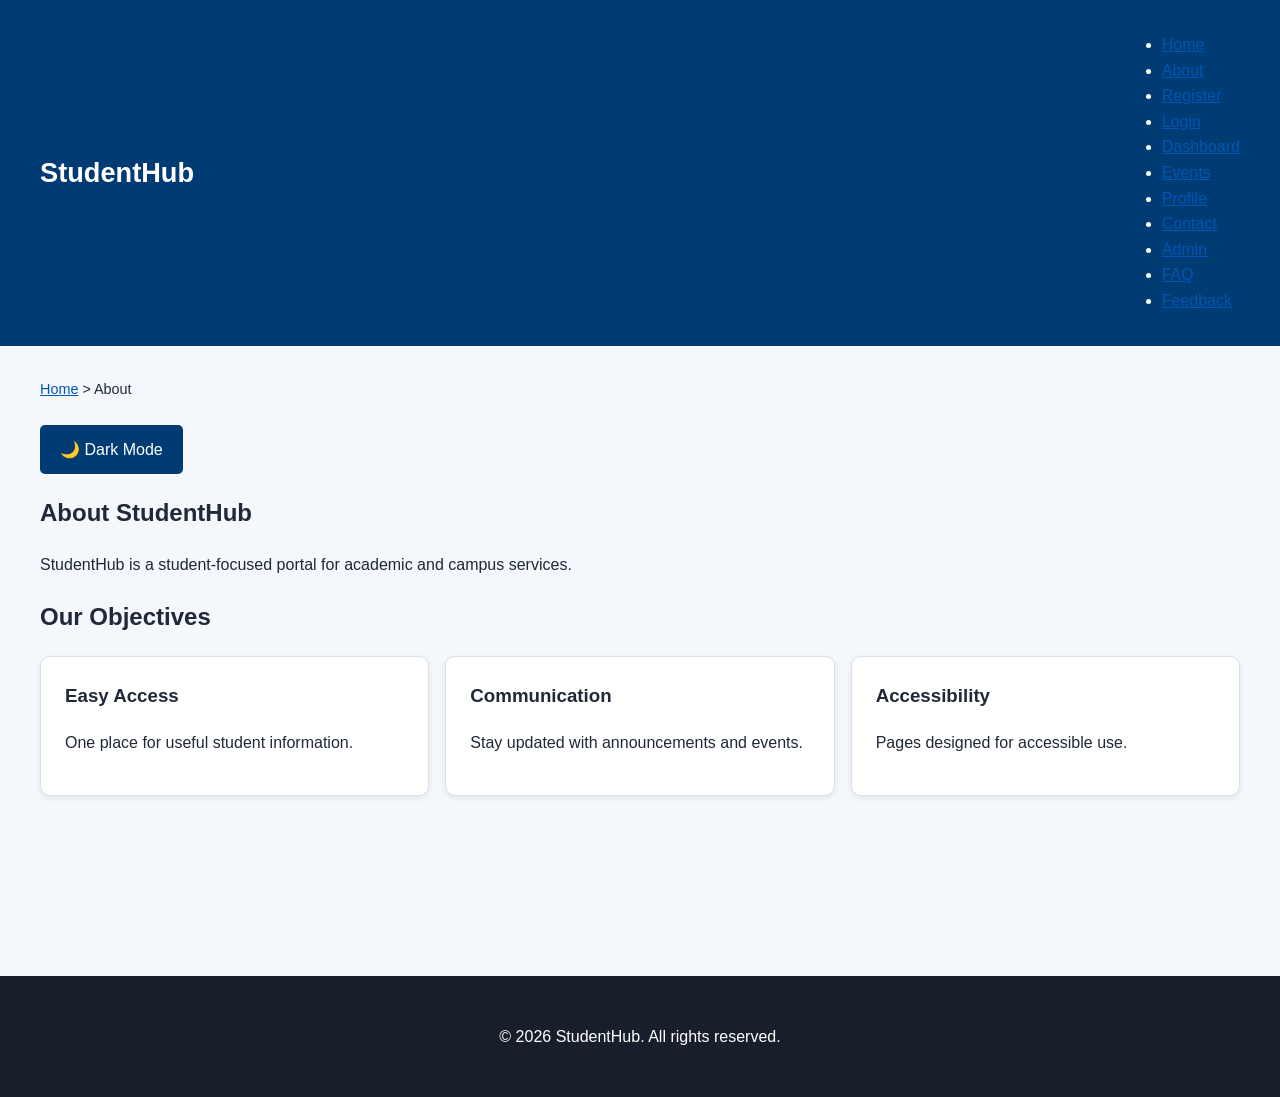
==== about.html @ 9e4a319e "First commit" ====
<!DOCTYPE html>
<html lang="en">
<head>
<meta charset="UTF-8">
<meta name="viewport" content="width=device-width, initial-scale=1.0">
<meta name="description" content="StudentHub About page">
<title>StudentHub - About</title>
<link rel="stylesheet" href="css/style.css">
</head>
<body>
<a class="skip-link" href="#main-content">Skip to main content</a>
<header class="site-header">
<div class="header-container">
<a class="logo" href="index.html">StudentHub</a>
<button id="menu-button" class="menu-button" type="button" aria-expanded="false" aria-controls="main-navigation">☰ Menu</button>
<nav id="main-navigation" class="main-navigation" aria-label="Main navigation"><ul><li><a href="index.html" >Home</a></li><li><a href="about.html" aria-current="page">About</a></li><li><a href="register.html" >Register</a></li><li><a href="login.html" >Login</a></li><li><a href="dashboard.html" >Dashboard</a></li><li><a href="events.html" >Events</a></li><li><a href="profile.html" >Profile</a></li><li><a href="contact.html" >Contact</a></li><li><a href="admin.html" >Admin</a></li><li><a href="faq.html" >FAQ</a></li><li><a href="feedback.html" >Feedback</a></li></ul></nav>
</div>
</header>
<main id="main-content">
<div class="breadcrumb"><a href="index.html">Home</a> &gt; About</div>
<button id="theme-button" class="theme-button" type="button">🌙 Dark Mode</button>
<section><h2>About StudentHub</h2><p>StudentHub is a student-focused portal for academic and campus services.</p></section><section><h2>Our Objectives</h2><div class="card-grid"><article class="card"><h3>Easy Access</h3><p>One place for useful student information.</p></article><article class="card"><h3>Communication</h3><p>Stay updated with announcements and events.</p></article><article class="card"><h3>Accessibility</h3><p>Pages designed for accessible use.</p></article></div></section>
</main>
<footer><p>&copy; 2026 StudentHub. All rights reserved.</p></footer>
<script src="js/script.js"></script>
</body>
</html>
---- css/style.css ----
*{box-sizing:border-box}html{scroll-behavior:smooth}body{margin:0;font-family:Arial,Helvetica,sans-serif;line-height:1.6;background:#f4f7fb;color:#1f2937}a{color:#0056b3}button,input,select,textarea{font:inherit}.skip-link{position:absolute;left:-9999px;top:10px}.skip-link:focus{left:10px;z-index:1000;background:#fff;color:#000;padding:10px}.site-header{background:#003b73;color:#fff;padding:1rem}.header-container{max-width:1200px;margin:auto;display:flex;flex-direction:column;gap:1rem}.logo{color:#fff;text-decoration:none;font-size:1.7rem;font-weight:bold}.main-nav ul{list-style:none;margin:0;padding:0;display:flex;flex-direction:column;gap:.3rem}.main-nav a{display:block;padding:.6rem .8rem;color:#fff;text-decoration:none;border-radius:5px}.main-nav a:hover,.main-nav a:focus,.main-nav a[aria-current=page]{background:#0059a9}main{width:min(100% - 2rem,1200px);margin:auto;padding:2rem 0;min-height:70vh}.breadcrumb{margin-bottom:1.5rem;font-size:.9rem}.hero{padding:2rem 1rem;text-align:center;background:#e8f2ff;border-radius:12px;margin-bottom:2rem}.hero h1{margin-top:0;font-size:clamp(2rem,6vw,3.5rem)}.card-grid{display:grid;grid-template-columns:1fr;gap:1rem}.card{background:#fff;padding:1.5rem;border:1px solid #d9e1ea;border-radius:10px;box-shadow:0 2px 6px rgba(0,0,0,.08)}.card h3{margin-top:0}.form-container{max-width:650px;margin:auto;background:#fff;padding:1.5rem;border-radius:10px}label{display:block;margin-top:1rem;font-weight:bold}input,select,textarea{width:100%;padding:.75rem;margin-top:.35rem;border:1px solid #9ca3af;border-radius:5px}input:focus,select:focus,textarea:focus{outline:3px solid #99c7ff;border-color:#0056b3}button{margin-top:1rem;padding:.75rem 1.25rem;border:none;border-radius:5px;background:#003b73;color:#fff;cursor:pointer}button:hover,button:focus{background:#0059a9}.notification{padding:1rem;margin-bottom:1rem;background:#fff3cd;border-left:5px solid #ffc107}footer{background:#17202a;color:#fff;text-align:center;padding:2rem 1rem}.menu-button{display:block}.main-navigation{display:none}.main-navigation.menu-open{display:block}.theme-button{margin-top:0}.faq-item{margin-bottom:1rem;border:1px solid #ddd;border-radius:6px;overflow:hidden}.faq-question{width:100%;margin:0;text-align:left;border-radius:0}.faq-answer{padding:1rem;background:#fff}.modal{position:fixed;inset:0;display:grid;place-items:center;padding:1rem;background:rgba(0,0,0,.65);z-index:2000}.modal-content{width:min(100%,500px);background:#fff;color:#222;padding:2rem;border-radius:10px;position:relative}.modal-close{position:absolute;top:.5rem;right:.5rem;margin:0}.slide{padding:2rem;background:#fff;border:1px solid #ddd;border-radius:10px}.slider-controls{display:flex;justify-content:center;gap:1rem}@media(min-width:600px){.header-container{flex-direction:row;justify-content:space-between;align-items:center}.main-nav ul{flex-direction:row;flex-wrap:wrap}.card-grid{grid-template-columns:repeat(2,1fr)}}@media(min-width:768px){.menu-button{display:none}.main-navigation{display:block}}@media(min-width:992px){.card-grid{grid-template-columns:repeat(3,1fr)}.hero{padding:4rem 2rem}}@media(prefers-reduced-motion:reduce){html{scroll-behavior:auto}}body.dark-theme{background:#121212;color:#f5f5f5}body.dark-theme .card,body.dark-theme .form-container{background:#1f1f1f;border-color:#444}body.dark-theme a{color:#7db7ff}body.dark-theme .faq-answer,body.dark-theme .slide{background:#1f1f1f;border-color:#444}
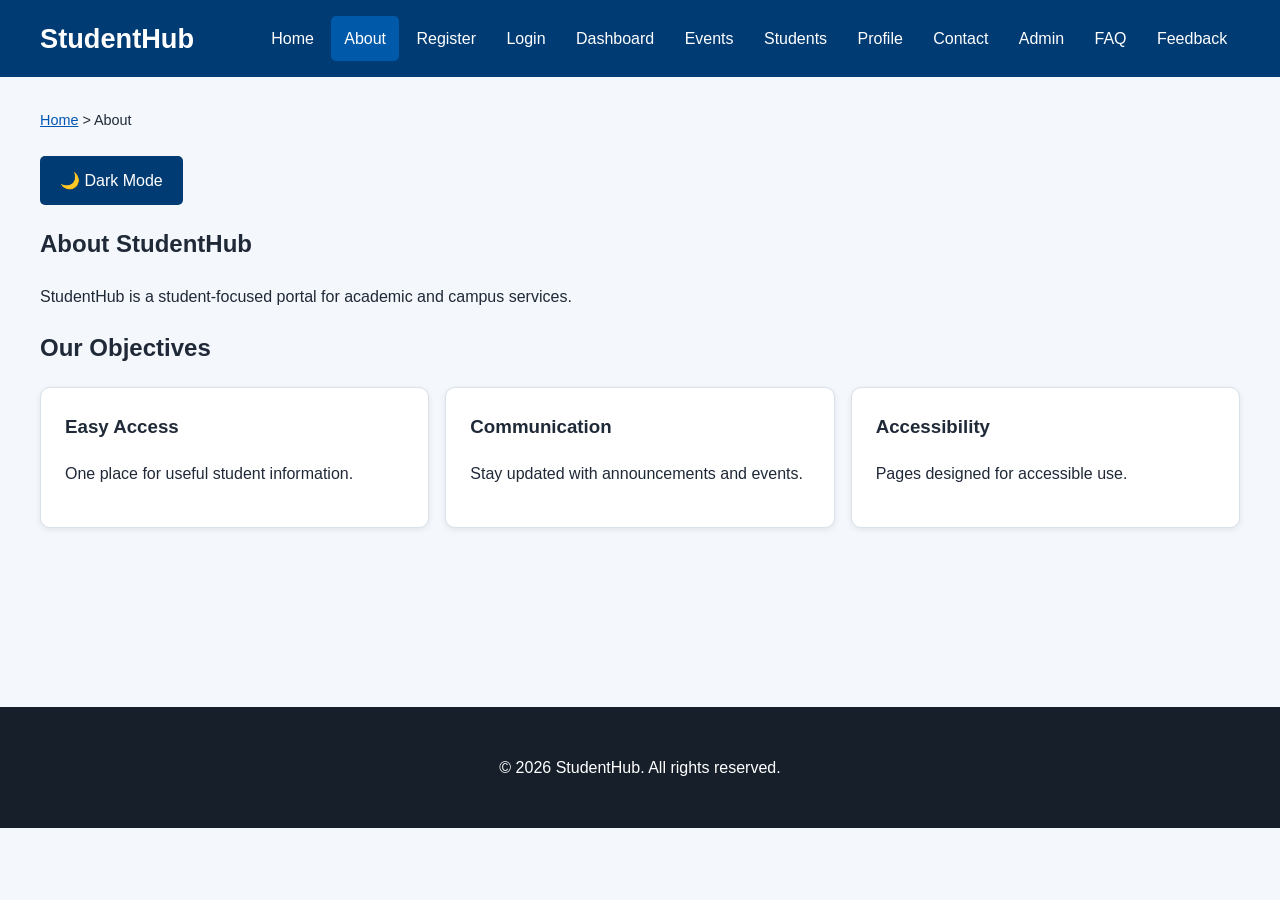
==== commit 6f936912: "Lab06" ====
--- a/about.html
+++ b/about.html
@@ -13,7 +13,7 @@
 <div class="header-container">
 <a class="logo" href="index.html">StudentHub</a>
 <button id="menu-button" class="menu-button" type="button" aria-expanded="false" aria-controls="main-navigation">☰ Menu</button>
-<nav id="main-navigation" class="main-navigation" aria-label="Main navigation"><ul><li><a href="index.html" >Home</a></li><li><a href="about.html" aria-current="page">About</a></li><li><a href="register.html" >Register</a></li><li><a href="login.html" >Login</a></li><li><a href="dashboard.html" >Dashboard</a></li><li><a href="events.html" >Events</a></li><li><a href="profile.html" >Profile</a></li><li><a href="contact.html" >Contact</a></li><li><a href="admin.html" >Admin</a></li><li><a href="faq.html" >FAQ</a></li><li><a href="feedback.html" >Feedback</a></li></ul></nav>
+<nav id="main-navigation" class="main-navigation" aria-label="Main navigation"><ul><li><a href="index.html" >Home</a></li><li><a href="about.html" aria-current="page">About</a></li><li><a href="register.html" >Register</a></li><li><a href="login.html" >Login</a></li><li><a href="dashboard.html" >Dashboard</a></li><li><a href="events.html" >Events</a></li><li><a href="students.html" >Students</a></li><li><a href="profile.html" >Profile</a></li><li><a href="contact.html" >Contact</a></li><li><a href="admin.html" >Admin</a></li><li><a href="faq.html" >FAQ</a></li><li><a href="feedback.html" >Feedback</a></li></ul></nav>
 </div>
 </header>
 <main id="main-content">
--- a/css/style.css
+++ b/css/style.css
@@ -1 +1,46 @@
-*{box-sizing:border-box}html{scroll-behavior:smooth}body{margin:0;font-family:Arial,Helvetica,sans-serif;line-height:1.6;background:#f4f7fb;color:#1f2937}a{color:#0056b3}button,input,select,textarea{font:inherit}.skip-link{position:absolute;left:-9999px;top:10px}.skip-link:focus{left:10px;z-index:1000;background:#fff;color:#000;padding:10px}.site-header{background:#003b73;color:#fff;padding:1rem}.header-container{max-width:1200px;margin:auto;display:flex;flex-direction:column;gap:1rem}.logo{color:#fff;text-decoration:none;font-size:1.7rem;font-weight:bold}.main-nav ul{list-style:none;margin:0;padding:0;display:flex;flex-direction:column;gap:.3rem}.main-nav a{display:block;padding:.6rem .8rem;color:#fff;text-decoration:none;border-radius:5px}.main-nav a:hover,.main-nav a:focus,.main-nav a[aria-current=page]{background:#0059a9}main{width:min(100% - 2rem,1200px);margin:auto;padding:2rem 0;min-height:70vh}.breadcrumb{margin-bottom:1.5rem;font-size:.9rem}.hero{padding:2rem 1rem;text-align:center;background:#e8f2ff;border-radius:12px;margin-bottom:2rem}.hero h1{margin-top:0;font-size:clamp(2rem,6vw,3.5rem)}.card-grid{display:grid;grid-template-columns:1fr;gap:1rem}.card{background:#fff;padding:1.5rem;border:1px solid #d9e1ea;border-radius:10px;box-shadow:0 2px 6px rgba(0,0,0,.08)}.card h3{margin-top:0}.form-container{max-width:650px;margin:auto;background:#fff;padding:1.5rem;border-radius:10px}label{display:block;margin-top:1rem;font-weight:bold}input,select,textarea{width:100%;padding:.75rem;margin-top:.35rem;border:1px solid #9ca3af;border-radius:5px}input:focus,select:focus,textarea:focus{outline:3px solid #99c7ff;border-color:#0056b3}button{margin-top:1rem;padding:.75rem 1.25rem;border:none;border-radius:5px;background:#003b73;color:#fff;cursor:pointer}button:hover,button:focus{background:#0059a9}.notification{padding:1rem;margin-bottom:1rem;background:#fff3cd;border-left:5px solid #ffc107}footer{background:#17202a;color:#fff;text-align:center;padding:2rem 1rem}.menu-button{display:block}.main-navigation{display:none}.main-navigation.menu-open{display:block}.theme-button{margin-top:0}.faq-item{margin-bottom:1rem;border:1px solid #ddd;border-radius:6px;overflow:hidden}.faq-question{width:100%;margin:0;text-align:left;border-radius:0}.faq-answer{padding:1rem;background:#fff}.modal{position:fixed;inset:0;display:grid;place-items:center;padding:1rem;background:rgba(0,0,0,.65);z-index:2000}.modal-content{width:min(100%,500px);background:#fff;color:#222;padding:2rem;border-radius:10px;position:relative}.modal-close{position:absolute;top:.5rem;right:.5rem;margin:0}.slide{padding:2rem;background:#fff;border:1px solid #ddd;border-radius:10px}.slider-controls{display:flex;justify-content:center;gap:1rem}@media(min-width:600px){.header-container{flex-direction:row;justify-content:space-between;align-items:center}.main-nav ul{flex-direction:row;flex-wrap:wrap}.card-grid{grid-template-columns:repeat(2,1fr)}}@media(min-width:768px){.menu-button{display:none}.main-navigation{display:block}}@media(min-width:992px){.card-grid{grid-template-columns:repeat(3,1fr)}.hero{padding:4rem 2rem}}@media(prefers-reduced-motion:reduce){html{scroll-behavior:auto}}body.dark-theme{background:#121212;color:#f5f5f5}body.dark-theme .card,body.dark-theme .form-container{background:#1f1f1f;border-color:#444}body.dark-theme a{color:#7db7ff}body.dark-theme .faq-answer,body.dark-theme .slide{background:#1f1f1f;border-color:#444}
+*{box-sizing:border-box}html{scroll-behavior:smooth}body{margin:0;font-family:Arial,Helvetica,sans-serif;line-height:1.6;background:#f4f7fb;color:#1f2937}a{color:#0056b3}button,input,select,textarea{font:inherit}.skip-link{position:absolute;left:-9999px;top:10px}.skip-link:focus{left:10px;z-index:1000;background:#fff;color:#000;padding:10px}.site-header{background:#003b73;color:#fff;padding:1rem}.header-container{max-width:1200px;margin:auto;display:flex;flex-direction:column;gap:1rem}.logo{color:#fff;text-decoration:none;font-size:1.7rem;font-weight:bold}.main-navigation ul{list-style:none;margin:0;padding:0;display:flex;flex-direction:column;gap:.3rem}.main-navigation a{display:block;padding:.6rem .8rem;color:#fff;text-decoration:none;border-radius:5px}.main-navigation a:hover,.main-navigation a:focus,.main-navigation a[aria-current=page]{background:#0059a9}main{width:min(100% - 2rem,1200px);margin:auto;padding:2rem 0;min-height:70vh}.breadcrumb{margin-bottom:1.5rem;font-size:.9rem}.hero{padding:2rem 1rem;text-align:center;background:#e8f2ff;border-radius:12px;margin-bottom:2rem}.hero h1{margin-top:0;font-size:clamp(2rem,6vw,3.5rem)}.card-grid{display:grid;grid-template-columns:1fr;gap:1rem}.card{background:#fff;padding:1.5rem;border:1px solid #d9e1ea;border-radius:10px;box-shadow:0 2px 6px rgba(0,0,0,.08)}.card h3{margin-top:0}.form-container{max-width:650px;margin:auto;background:#fff;padding:1.5rem;border-radius:10px}label{display:block;margin-top:1rem;font-weight:bold}input,select,textarea{width:100%;padding:.75rem;margin-top:.35rem;border:1px solid #9ca3af;border-radius:5px}input:focus,select:focus,textarea:focus{outline:3px solid #99c7ff;border-color:#0056b3}button{margin-top:1rem;padding:.75rem 1.25rem;border:none;border-radius:5px;background:#003b73;color:#fff;cursor:pointer}button:hover,button:focus{background:#0059a9}.notification{padding:1rem;margin-bottom:1rem;background:#fff3cd;border-left:5px solid #ffc107}footer{background:#17202a;color:#fff;text-align:center;padding:2rem 1rem}.menu-button{display:block}.main-navigation{display:none}.main-navigation.menu-open{display:block}.theme-button{margin-top:0}.faq-item{margin-bottom:1rem;border:1px solid #ddd;border-radius:6px;overflow:hidden}.faq-question{width:100%;margin:0;text-align:left;border-radius:0}.faq-answer{padding:1rem;background:#fff}.modal{position:fixed;inset:0;display:grid;place-items:center;padding:1rem;background:rgba(0,0,0,.65);z-index:2000}.modal-content{width:min(100%,500px);background:#fff;color:#222;padding:2rem;border-radius:10px;position:relative}.modal-close{position:absolute;top:.5rem;right:.5rem;margin:0}.slide{padding:2rem;background:#fff;border:1px solid #ddd;border-radius:10px}.slider-controls{display:flex;justify-content:center;gap:1rem}@media(min-width:600px){.header-container{flex-direction:row;justify-content:space-between;align-items:center}.main-navigation ul{flex-direction:row;flex-wrap:wrap}.card-grid{grid-template-columns:repeat(2,1fr)}}@media(min-width:768px){.menu-button{display:none}.main-navigation{display:block}}@media(min-width:992px){.card-grid{grid-template-columns:repeat(3,1fr)}.hero{padding:4rem 2rem}}@media(prefers-reduced-motion:reduce){html{scroll-behavior:auto}}body.dark-theme{background:#121212;color:#f5f5f5}body.dark-theme .card,body.dark-theme .form-container{background:#1f1f1f;border-color:#444}body.dark-theme a{color:#7db7ff}body.dark-theme .faq-answer,body.dark-theme .slide{background:#1f1f1f;border-color:#444}
+
+/* ===== Practical 5: form validation styles ===== */
+.error{display:block;min-height:1.2rem;margin-top:.25rem;color:#b91c1c;font-size:.875rem}
+input.invalid,select.invalid,textarea.invalid{border-color:#b91c1c;border-width:2px}
+input.valid,select.valid,textarea.valid{border-color:#15803d}
+.hint{margin:.35rem 0 0;font-size:.85rem;color:#4b5563}
+.success-message{padding:1rem;margin-bottom:1rem;background:#dcfce7;border-left:5px solid #16a34a;color:#14532d}
+.strength-meter{height:8px;margin-top:.5rem;background:#e5e7eb;border-radius:4px;overflow:hidden}
+#strength-bar{height:100%;width:0;transition:width .3s,background .3s}
+fieldset.radio-group{margin:1rem 0 0;padding:.5rem 1rem;border:1px solid #9ca3af;border-radius:5px}
+fieldset.radio-group legend{font-weight:bold;padding:0 .4rem}
+.inline-label{display:inline-flex;align-items:center;gap:.4rem;margin-top:.5rem;margin-right:1rem;font-weight:normal}
+.inline-label input[type=radio],.inline-label input[type=checkbox]{width:auto;margin:0}
+.terms-label{display:flex;margin-top:1rem}
+body.dark-theme .error{color:#fca5a5}
+body.dark-theme .hint{color:#d1d5db}
+body.dark-theme .strength-meter{background:#374151}
+body.dark-theme input,body.dark-theme select,body.dark-theme textarea{background:#2b2b2b;color:#f5f5f5}
+body.dark-theme .success-message{background:#14532d;color:#dcfce7}
+@media(prefers-reduced-motion:reduce){#strength-bar{transition:none}}
+
+/* ===== Practical 6: fetch / search / filter / pagination ===== */
+.modal[hidden]{display:none}
+.toolbar{display:grid;grid-template-columns:repeat(auto-fit,minmax(180px,1fr));gap:1rem;margin-bottom:1rem;align-items:end}
+.toolbar label{margin-top:0}
+.toolbar-search{grid-column:1/-1}
+.toolbar button{margin-top:0;width:100%}
+.result-count{margin:.5rem 0 1rem;font-size:.9rem;color:#4b5563}
+.status{padding:1rem;margin-bottom:1rem;border-radius:6px;border-left:5px solid #0056b3;background:#e8f2ff}
+.status-error{border-color:#b91c1c;background:#fee2e2;color:#7f1d1d}
+.status-empty{border-color:#ca8a04;background:#fef9c3;color:#713f12}
+.status button{margin:0 0 0 .5rem;padding:.35rem .8rem}
+.badge{display:inline-block;padding:.15rem .6rem;border-radius:999px;background:#e0ecff;color:#003b73;font-size:.8rem;font-weight:bold}
+.pagination{display:flex;flex-wrap:wrap;justify-content:center;gap:.5rem;margin-top:1.5rem}
+.pagination button{margin-top:0;min-width:2.5rem}
+.pagination button[aria-current=page]{background:#fff;color:#003b73;border:2px solid #003b73}
+.pagination button:disabled{opacity:.45;cursor:not-allowed}
+.student-card{text-align:center}
+.avatar{display:grid;place-items:center;width:64px;height:64px;margin:0 auto .75rem;border-radius:50%;background:#003b73;color:#fff;font-size:1.3rem;font-weight:bold}
+body.dark-theme .result-count{color:#d1d5db}
+body.dark-theme .status{background:#1e3a5f;color:#e5efff}
+body.dark-theme .status-error{background:#5f1e1e;color:#fee2e2}
+body.dark-theme .status-empty{background:#5a4a14;color:#fef9c3}
+body.dark-theme .badge{background:#2b3a55;color:#cfe0ff}
+body.dark-theme .pagination button[aria-current=page]{background:#1f1f1f;color:#7db7ff;border-color:#7db7ff}
